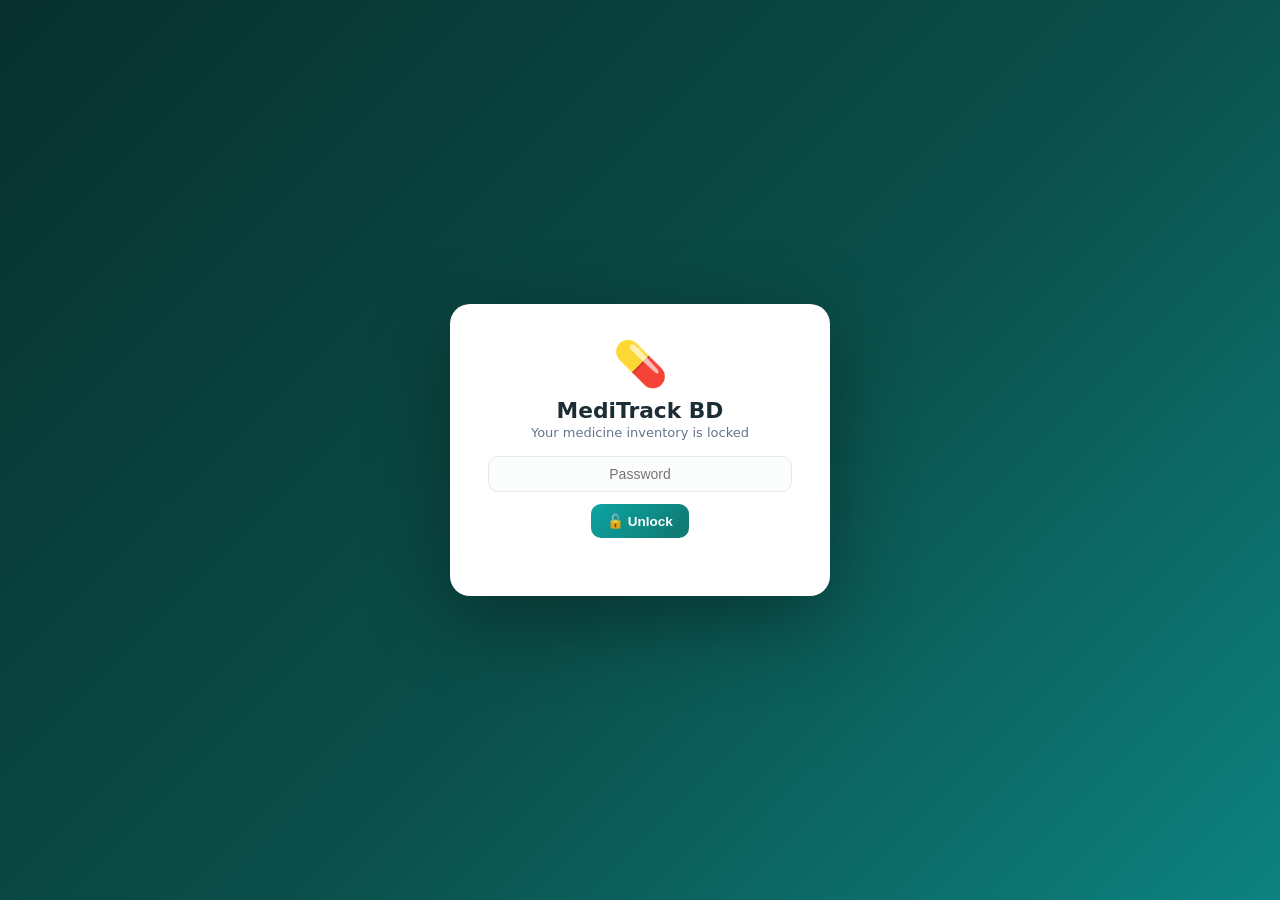
==== app.html @ 870a4122 "MediTrack BD v1.0.0 — medicine inventory & order tracker Chrome extension (data from medex.com.bd)" ====
<!DOCTYPE html>
<html lang="en">
<head>
  <meta charset="UTF-8" />
  <meta name="viewport" content="width=device-width, initial-scale=1" />
  <title>MediTrack BD — Medicine Inventory</title>
  <link rel="stylesheet" href="app.css" />
</head>
<body>
  <div id="app" class="app">

    <!-- ══════════ Sidebar ══════════ -->
    <aside class="sidebar">
      <div class="brand">
        <span class="brand-icon">💊</span>
        <div><div class="brand-name">MediTrack <em>BD</em></div>
        <div class="brand-sub">Inventory &amp; orders</div></div>
      </div>
      <nav class="nav">
        <button class="nav-btn active" data-view="dashboard">🏠 <span>Dashboard</span></button>
        <button class="nav-btn" data-view="inventory">📦 <span>Inventory</span></button>
        <button class="nav-btn" data-view="buy">🛒 <span>Buy</span><span class="pill" id="cart-pill" hidden>0</span></button>
        <button class="nav-btn" data-view="prescriptions">📋 <span>Prescriptions</span></button>
        <button class="nav-btn" data-view="orders">🧾 <span>Orders</span></button>
        <button class="nav-btn" data-view="settings">⚙️ <span>Settings</span></button>
      </nav>
      <div class="sidebar-foot">
        <div class="foot-data">Data source<br /><b>medex.com.bd</b></div>
      </div>
    </aside>

    <!-- ══════════ Main ══════════ -->
    <main class="main">

      <!-- ── Dashboard ── -->
      <section class="view active" id="view-dashboard">
        <header class="view-head">
          <h1>Dashboard</h1>
          <button class="btn primary" id="db-open-inventory">+ Manage inventory</button>
        </header>
        <div class="stat-grid">
          <div class="card stat-card accent-teal"><div class="stat-num" id="st-total">0</div><div class="stat-lbl">Medicines tracked</div></div>
          <div class="card stat-card accent-amber"><div class="stat-num" id="st-low">0</div><div class="stat-lbl">Low / out of stock</div></div>
          <div class="card stat-card accent-red"><div class="stat-num" id="st-expiring">0</div><div class="stat-lbl">Expiring / expired</div></div>
          <div class="card stat-card accent-blue"><div class="stat-num" id="st-value">৳ 0</div><div class="stat-lbl">Stock value (est.)</div></div>
        </div>
        <div class="two-col">
          <div class="card">
            <h3>⚠️ Needs attention — stock</h3>
            <div id="db-low" class="mini-list"></div>
          </div>
          <div class="card">
            <h3>⏰ Expiry watch</h3>
            <div id="db-expiry" class="mini-list"></div>
          </div>
        </div>
        <div class="card">
          <h3>🛒 Current order draft</h3>
          <div id="db-cart-preview" class="mini-list"></div>
          <button class="btn subtle" id="db-goto-buy">Go to Buy →</button>
        </div>
      </section>

      <!-- ── Inventory ── -->
      <section class="view" id="view-inventory">
        <header class="view-head">
          <h1>Inventory</h1>
          <div class="head-actions">
            <input type="search" id="inv-search" class="input search" placeholder="🔍 Search medicine…" />
            <select id="inv-sort" class="input select">
              <option value="name">Sort: Name</option>
              <option value="qty-asc">Sort: Stock (low first)</option>
              <option value="expiry">Sort: Expiry (soonest)</option>
              <option value="value">Sort: Value (high first)</option>
            </select>
            <button class="btn primary" id="inv-add-btn">+ Add from Medex</button>
          </div>
        </header>
        <div id="inv-list" class="inv-list"></div>
        <div id="inv-empty" class="empty" hidden>
          <div class="empty-icon">📦</div>
          <p>No medicines yet.</p>
          <button class="btn primary" id="inv-empty-add">+ Add your first medicine (from medex.com.bd)</button>
        </div>
      </section>

      <!-- ── Buy ── -->
      <section class="view" id="view-buy">
        <header class="view-head">
          <h1>Buy / Order</h1>
          <span class="hint">Order drafts use settings discount by default. Placing an order deducts stock after you receive it.</span>
        </header>
        <div class="buy-grid">
          <div class="card">
            <h3>Add items to order</h3>
            <div class="form-row"><label>Medicine</label><select id="buy-med" class="input select"></select></div>
            <div class="form-row three">
              <div><label>Quantity (pcs)</label><input type="number" id="buy-qty" class="input" min="1" value="1" /></div>
              <div><label>Discount %</label><input type="number" id="buy-discount" class="input" min="0" max="100" /></div>
              <div><label>Pack info</label><input type="text" id="buy-pack" class="input" readonly placeholder="—" /></div>
            </div>
            <div id="buy-preview" class="calc-preview"></div>
            <button class="btn primary" id="buy-add">Add to order</button>
          </div>
          <div class="card">
            <h3>🧾 Order draft</h3>
            <div id="cart-list" class="cart-list"></div>
            <div id="cart-totals"></div>
            <div class="row-gap">
              <button class="btn primary" id="cart-place">✔ Place order &amp; save</button>
              <button class="btn subtle" id="cart-copy">📋 Copy order text</button>
              <button class="btn danger subtle" id="cart-clear">Clear</button>
            </div>
          </div>
        </div>
      </section>

      <!-- ── Prescriptions ── -->
      <section class="view" id="view-prescriptions">
        <header class="view-head">
          <h1>Prescriptions</h1>
          <button class="btn primary" id="px-goto-settings">+ Add / edit prescriptions in Settings</button>
        </header>
        <div id="px-list"></div>
        <div class="card note">
          ℹ️ Prescriptions are managed under <b>Settings → Prescriptions</b> (password-protected). Here you can recalculate coverage against your current stock, and push any shortfall straight into the Buy order.
        </div>
      </section>

      <!-- ── Orders ── -->
      <section class="view" id="view-orders">
        <header class="view-head"><h1>Order history</h1></header>
        <div id="orders-list"></div>
        <div class="empty" id="orders-empty" hidden>
          <div class="empty-icon">🧾</div><p>No orders placed yet.</p>
        </div>
      </section>

      <!-- ── Settings ── -->
      <section class="view" id="view-settings">
        <header class="view-head"><h1>Settings</h1></header>

        <!-- password gate -->
        <div id="settings-gate" class="gate card">
          <div class="lock-icon">🔒</div>
          <h3>Settings are password protected</h3>
          <p class="hint">Enter the admin password to manage settings, inventory sourcing and prescriptions.</p>
          <input type="password" id="gate-pw" class="input" placeholder="Admin password" autocomplete="off" />
          <div class="row-gap">
            <button class="btn primary" id="gate-unlock">Unlock</button>
          </div>
          <div class="err" id="gate-err"></div>
        </div>

        <div id="settings-content" hidden>
          <div class="two-col">
            <div class="card">
              <h3>🎨 Preferences</h3>
              <div class="form-row three">
                <div><label>Default discount %</label><input type="number" id="pf-discount" class="input" min="0" max="100" /></div>
                <div><label>Default low-stock threshold</label><input type="number" id="pf-threshold" class="input" min="0" /></div>
                <div><label>Expiry alert (days before)</label><input type="number" id="pf-expirydays" class="input" min="1" /></div>
              </div>
              <label class="check"><input type="checkbox" id="pf-notify-low" /> Browser notifications for low stock</label>
              <label class="check"><input type="checkbox" id="pf-notify-expiry" /> Browser notifications for expiring meds</label>
              <div class="row-gap">
                <button class="btn primary" id="pf-save">Save preferences</button>
                <button class="btn subtle" id="pf-test-notify">🔔 Send test notification</button>
              </div>
            </div>

            <div class="card">
              <h3>🔐 Security</h3>
              <div class="form-row"><label>Current password</label><input type="password" id="pg-current" class="input" autocomplete="off" /></div>
              <div class="form-row two">
                <div><label>New password</label><input type="password" id="pg-new" class="input" autocomplete="off" /></div>
                <div><label>Repeat new password</label><input type="password" id="pg-new2" class="input" autocomplete="off" /></div>
              </div>
              <div class="row-gap">
                <button class="btn primary" id="pg-change">Change password</button>
                <button class="btn subtle" id="pg-lock">🔒 Lock app now</button>
              </div>
              <div class="err" id="pg-err"></div>
              <div class="ok" id="pg-ok"></div>
            </div>
          </div>

          <div class="card" id="medex-card">
            <h3>🔎 Add medicine from medex.com.bd</h3>
            <p class="hint">Search MedEx for a product, pick one, and it will be added to your inventory with price &amp; pack data fetched from the product page.</p>
            <div class="search-row">
              <input type="search" id="mx-q" class="input search grow" placeholder="e.g. napa, secalin, monas…" />
              <select id="mx-type" class="input select">
                <option value="search">Brand / default</option>
                <option value="brands">Brand only</option>
                <option value="generics">Generic name</option>
              </select>
              <button class="btn primary" id="mx-go">Search</button>
            </div>
            <div id="mx-results" class="mx-results"></div>
          </div>

          <div class="two-col">
            <div class="card">
              <h3>📋 Prescriptions</h3>
              <p class="hint">Add each prescribed medicine with dose &amp; duration. MediTrack calculates how many pieces the course needs and compares it with your stock.</p>
              <div class="form-row"><label>Prescription title (e.g. Dr. Rahman — 12 Sep)</label><input type="text" id="px-title" class="input" placeholder="Doctor / date" /></div>
              <div id="px-items-build"></div>
              <button class="btn subtle" id="px-add-item">+ Add medicine to this prescription</button>
              <div class="row-gap"><button class="btn primary" id="px-save">💾 Save prescription</button></div>
              <div id="px-build-preview" class="calc-preview small"></div>
              <h3 class="mt">Saved prescriptions</h3>
              <div id="px-manage"></div>
            </div>

            <div class="card">
              <h3>💾 Data</h3>
              <div class="row-gap wrap">
                <button class="btn subtle" id="dt-export">⬇ Export data (JSON)</button>
                <label class="btn subtle file-btn">⬆ Import data<input type="file" id="dt-import" accept="application/json" hidden /></label>
                <button class="btn danger subtle" id="dt-reset">🗑 Factory reset</button>
              </div>
              <p class="hint">Everything is stored locally in your browser (chrome.storage). Nothing is uploaded anywhere.</p>
            </div>
          </div>
        </div>
      </section>
    </main>
  </div>

  <!-- ══════════ Lock / first-run setup screen ══════════ -->
  <div id="lockscreen" class="lockscreen" hidden>
    <div class="lock-card">
      <div class="lock-logo">💊</div>
      <h2 id="lock-title">MediTrack BD</h2>
      <p id="lock-sub">Your medicine inventory is locked</p>
      <input type="password" id="lock-pw" class="input" placeholder="Password" autocomplete="off" />
      <input type="password" id="lock-pw2" class="input" placeholder="Repeat password" autocomplete="off" hidden />
      <button class="btn primary" id="lock-unlock">🔓 Unlock</button>
      <div class="err" id="lock-err"></div>
    </div>
  </div>

  <!-- ══════════ Modal: add / edit inventory item ══════════ -->
  <div id="modal" class="modal-wrap" hidden>
    <div class="modal card">
      <h3 id="modal-title">Add medicine</h3>
      <div class="mex-summary" id="modal-medex"></div>
      <div class="form-row two">
        <div><label>Name</label><input id="f-name" class="input" /></div>
        <div><label>Strength / form</label><input id="f-strength" class="input" /></div>
      </div>
      <div class="form-row two">
        <div><label>Generic</label><input id="f-generic" class="input" /></div>
        <div><label>Company</label><input id="f-company" class="input" /></div>
      </div>
      <div class="form-row three">
        <div><label>Stock qty (pcs)</label><input type="number" id="f-qty" class="input" min="0" value="0" /></div>
        <div><label>Low-stock threshold</label><input type="number" id="f-threshold" class="input" min="0" /></div>
        <div><label>Unit price (৳)</label><input type="number" id="f-price" class="input" min="0" step="0.01" /></div>
      </div>
      <div class="form-row three">
        <div><label>Pack size (pcs/pack)</label><input type="number" id="f-packsize" class="input" min="1" /></div>
        <div><label>Strip price (৳)</label><input type="number" id="f-strip" class="input" min="0" step="0.01" /></div>
        <div><label>Expiry date</label><input type="date" id="f-expiry" class="input" /></div>
      </div>
      <div class="mex-hint" id="modal-hint"></div>
      <div class="row-gap">
        <button class="btn primary" id="modal-save">Save to inventory</button>
        <button class="btn subtle" id="modal-cancel">Cancel</button>
      </div>
    </div>
  </div>

  <div id="toast" class="toast" hidden></div>
  <script src="app.js"></script>
</body>
</html>
---- app.css ----
/* ═══════════════ MediTrack BD ═══════════════ */
:root {
  --teal: #0ea5a4;
  --teal-dark: #0f766e;
  --teal-deep: #0b4f4a;
  --bg: #f4f8f9;
  --card: #ffffff;
  --line: #e2eaec;
  --text: #1d2d35;
  --muted: #64748b;
  --amber: #d97706;
  --red: #dc2626;
  --blue: #2563eb;
  --radius: 14px;
  --shadow: 0 1px 3px rgba(16, 52, 56, .08), 0 8px 24px rgba(16, 52, 56, .06);
}
* { box-sizing: border-box; }
html, body { margin: 0; height: 100%; }
body {
  font-family: "Segoe UI", system-ui, -apple-system, sans-serif;
  background: var(--bg); color: var(--text); font-size: 14.5px;
}

.app { display: flex; min-height: 100vh; }

/* ── Sidebar ── */
.sidebar {
  width: 232px; flex-shrink: 0; position: sticky; top: 0; align-self: flex-start;
  height: 100vh; display: flex; flex-direction: column;
  background: linear-gradient(180deg, var(--teal-deep), #07302d);
  color: #d6ebe9; padding: 20px 14px;
}
.brand { display: flex; gap: 10px; align-items: center; margin-bottom: 26px; padding: 0 6px; }
.brand-icon { font-size: 26px; }
.brand-name { font-weight: 700; font-size: 17px; color: #fff; }
.brand-name em { font-style: normal; color: #5eead4; }
.brand-sub { font-size: 11px; opacity: .7; }
.nav { display: flex; flex-direction: column; gap: 4px; flex: 1; }
.nav-btn {
  display: flex; align-items: center; gap: 10px; width: 100%;
  background: none; border: none; color: #cfe6e4; font-size: 14px; font-weight: 500;
  padding: 11px 12px; border-radius: 10px; cursor: pointer; text-align: left;
  transition: background .15s;
}
.nav-btn:hover { background: rgba(255, 255, 255, .08); color: #fff; }
.nav-btn.active { background: rgba(255, 255, 255, .14); color: #fff; font-weight: 600; }
.pill {
  margin-left: auto; background: var(--amber); color: #fff; font-size: 11px; font-weight: 700;
  min-width: 20px; height: 20px; border-radius: 10px; display: inline-flex;
  align-items: center; justify-content: center; padding: 0 6px;
}
.sidebar-foot { padding: 12px 6px 0; font-size: 11px; opacity: .75; border-top: 1px solid rgba(255,255,255,.12); }

/* ── Main ── */
.main { flex: 1; padding: 28px 34px 60px; max-width: 1150px; }
.view { display: none; animation: fade .18s ease; }
.view.active { display: block; }
@keyframes fade { from { opacity: 0; transform: translateY(4px);} to { opacity: 1; transform: none;} }
.view-head {
  display: flex; align-items: center; justify-content: space-between; gap: 14px;
  flex-wrap: wrap; margin-bottom: 22px;
}
.view-head h1 { margin: 0; font-size: 24px; letter-spacing: -.3px; }
.hint { font-size: 12.5px; color: var(--muted); }
.head-actions { display: flex; gap: 8px; align-items: center; flex-wrap: wrap; }

/* ── Cards ── */
.card {
  background: var(--card); border: 1px solid var(--line); border-radius: var(--radius);
  padding: 18px 20px; box-shadow: var(--shadow); margin-bottom: 18px;
}
.card h3 { margin: 0 0 12px; font-size: 15.5px; display: flex; align-items: center; gap: 6px; }
.card h3.mt { margin-top: 18px; }
.two-col { display: grid; grid-template-columns: 1fr 1fr; gap: 18px; }
@media (max-width: 900px) { .two-col { grid-template-columns: 1fr; } }

/* ── Stat cards ── */
.stat-grid { display: grid; grid-template-columns: repeat(4, 1fr); gap: 14px; margin-bottom: 18px; }
@media (max-width: 900px) { .stat-grid { grid-template-columns: repeat(2, 1fr); } }
.stat-card { position: relative; overflow: hidden; padding: 16px 18px; margin-bottom: 0; }
.stat-card::before {
  content: ""; position: absolute; inset: 0 auto 0 0; width: 4px; border-radius: 4px 0 0 4px;
}
.accent-teal::before { background: var(--teal); }
.accent-amber::before { background: var(--amber); }
.accent-red::before { background: var(--red); }
.accent-blue::before { background: var(--blue); }
.stat-num { font-size: 28px; font-weight: 700; letter-spacing: -.5px; }
.stat-lbl { font-size: 12px; color: var(--muted); margin-top: 2px; }

/* ── Mini lists ── */
.mini-list { display: flex; flex-direction: column; gap: 8px; }
.mini-item {
  display: flex; justify-content: space-between; align-items: center; gap: 10px;
  padding: 9px 12px; background: #f7fafa; border: 1px solid var(--line); border-radius: 10px; font-size: 13.5px;
}
.mini-item .num { font-weight: 700; white-space: nowrap; }
.mini-empty { color: var(--muted); font-size: 13px; padding: 6px 2px; }

/* ── Buttons ── */
.btn {
  border: none; border-radius: 10px; padding: 9px 16px; font-size: 13.5px; font-weight: 600;
  cursor: pointer; transition: filter .12s, transform .05s; display: inline-flex; align-items: center; gap: 6px;
}
.btn:active { transform: translateY(1px); }
.btn.primary { background: linear-gradient(135deg, var(--teal), var(--teal-dark)); color: #fff; }
.btn.subtle { background: #eef4f5; color: var(--teal-dark); }
.btn.danger { background: #fef2f2; color: var(--red); }
.btn.tiny { padding: 5px 10px; font-size: 12px; border-radius: 8px; }
.btn:hover { filter: brightness(1.07); }
.btn[disabled] { opacity: .55; cursor: not-allowed; }
.row-gap { display: flex; gap: 8px; margin-top: 12px; flex-wrap: wrap; }
.wrap { flex-wrap: wrap; }

/* ── Inputs ── */
.input {
  width: 100%; padding: 9px 12px; border: 1.5px solid var(--line); border-radius: 10px;
  font-size: 14px; background: #fbfdfd; color: var(--text); outline: none;
  transition: border .15s, box-shadow .15s;
}
.input:focus { border-color: var(--teal); box-shadow: 0 0 0 3px rgba(14, 165, 164, .14); }
.form-row { margin-bottom: 12px; }
.form-row label {
  display: block; font-size: 11.5px; font-weight: 600; color: var(--muted);
  text-transform: uppercase; letter-spacing: .04em; margin-bottom: 5px;
}
.form-row.two { display: grid; grid-template-columns: 1fr 1fr; gap: 12px; }
.form-row.three { display: grid; grid-template-columns: 1fr 1fr 1fr; gap: 12px; }
@media (max-width: 700px) { .form-row.two, .form-row.three { grid-template-columns: 1fr; } }
.check { display: flex; align-items: center; gap: 8px; margin: 8px 0; font-size: 13.5px; cursor: pointer; }
.check input { width: 16px; height: 16px; accent-color: var(--teal-dark); }
.err { color: var(--red); font-size: 12.5px; margin-top: 8px; min-height: 16px; }
.ok { color: var(--teal-dark); font-size: 12.5px; margin-top: 4px; }

/* ── Inventory list ── */
.inv-list { display: flex; flex-direction: column; gap: 10px; }
.inv-card {
  background: var(--card); border: 1px solid var(--line); border-radius: var(--radius);
  padding: 14px 18px; box-shadow: var(--shadow); display: grid;
  grid-template-columns: 34px 1fr auto auto; gap: 12px; align-items: center;
}
@media (max-width: 800px) { .inv-card { grid-template-columns: 30px 1fr; } .inv-right, .inv-stock { grid-column: 2; } }
.inv-icon {
  width: 34px; height: 34px; border-radius: 10px; background: #e6f5f3;
  display: flex; align-items: center; justify-content: center; font-size: 17px;
}
.inv-title { font-weight: 700; font-size: 14.5px; }
.inv-title a { color: inherit; text-decoration: none; }
.inv-title a:hover { color: var(--teal-dark); }
.inv-meta { font-size: 12px; color: var(--muted); margin-top: 2px; }
.badges { margin-top: 6px; display: flex; gap: 6px; flex-wrap: wrap; }
.badge {
  font-size: 10.5px; font-weight: 700; padding: 2px 8px; border-radius: 20px;
  text-transform: uppercase; letter-spacing: .03em;
}
.badge.low { background: #fef3c7; color: #92400e; }
.badge.out { background: #fee2e2; color: #991b1b; }
.badge.expiring { background: #fce7f3; color: #9d174d; }
.badge.ok { background: #d1fae5; color: #065f46; }
.inv-stock { display: flex; align-items: center; gap: 7px; }
.stock-num { font-size: 16px; font-weight: 700; min-width: 34px; text-align: center; }
.icon-btn {
  width: 28px; height: 28px; border-radius: 8px; border: 1.5px solid var(--line);
  background: #fff; font-size: 15px; cursor: pointer; font-weight: 700; color: var(--teal-dark);
  display: inline-flex; align-items: center; justify-content: center;
}
.icon-btn:hover { background: #eef7f6; }
.icon-btn.warn { color: var(--amber); }
.icon-btn.danger { color: var(--red); }
.inv-right { display: flex; gap: 6px; align-items: center; }
.inv-price { font-size: 13px; color: var(--muted); text-align: right; min-width: 70px; }
.inv-price b { color: var(--text); }

/* ── Buy ── */
.buy-grid { display: grid; grid-template-columns: 1fr 1.1fr; gap: 18px; align-items: start; }
@media (max-width: 900px) { .buy-grid { grid-template-columns: 1fr; } }
.search-row { display: flex; gap: 8px; }
.grow { flex: 1; }
.calc-preview {
  background: #f0faf8; border: 1px dashed #b9e0db; border-radius: 10px; padding: 12px 14px;
  margin: 8px 0; font-size: 13.5px; line-height: 1.7;
}
.calc-preview.small { padding: 8px 10px; font-size: 12.5px; }
.calc-preview .total { font-weight: 700; font-size: 16px; color: var(--teal-dark); }
.cart-list { display: flex; flex-direction: column; gap: 8px; margin-bottom: 6px; }
.cart-line {
  display: grid; grid-template-columns: 1fr auto auto auto; gap: 10px; align-items: center;
  background: #f7fafa; border: 1px solid var(--line); border-radius: 10px; padding: 9px 12px; font-size: 13.5px;
}
.cart-line .c-name { font-weight: 600; }
.cart-line .c-sub { font-size: 11.5px; color: var(--muted); }
.cart-totals-row {
  display: flex; justify-content: space-between; padding: 5px 12px; font-size: 13.5px; color: var(--muted);
}
.cart-totals-row.grand {
  border-top: 2px solid var(--line); margin-top: 6px; padding-top: 10px;
  font-size: 16px; font-weight: 700; color: var(--teal-dark);
}

/* ── Prescriptions ── */
.px-card {
  background: var(--card); border: 1px solid var(--line); border-radius: var(--radius);
  padding: 18px 20px; box-shadow: var(--shadow); margin-bottom: 16px;
}
.px-item-grid {
  display: grid; grid-template-columns: 1.4fr .6fr .6fr .6fr auto; gap: 8px;
  align-items: end; margin-bottom: 8px;
}
@media (max-width: 820px) { .px-item-grid { grid-template-columns: 1fr 1fr; } }
.px-row-mini {
  display: grid; grid-template-columns: 1.5fr 1fr; gap: 6px 12px; align-items: center;
  padding: 9px 12px; background: #f7fafa; border: 1px solid var(--line); border-radius: 10px;
  font-size: 13px; margin-bottom: 8px;
}
.px-row-mini .big { font-weight: 600; }
.px-row-mini .calc { color: var(--teal-dark); font-weight: 600; }
.px-note-row { margin-top: 10px; color: var(--muted); font-size: 12.5px; }

/* ── Orders ── */
.order-card {
  background: var(--card); border: 1px solid var(--line); border-radius: var(--radius);
  padding: 16px 20px; box-shadow: var(--shadow); margin-bottom: 14px;
}
.order-head { display: flex; justify-content: space-between; align-items: center; gap: 10px; flex-wrap: wrap; }
.order-date { font-weight: 700; }
.order-opens { font-size: 12.5px; color: var(--muted); }
.order-lines { margin: 12px 0 4px; display: none; }
.order-card.open .order-lines { display: block; }

/* ── Settings gate ── */
.gate { text-align: center; padding: 40px 20px; }
.gate .input { max-width: 320px; margin: 0 auto 12px; display: block; text-align: center; }
.lock-icon { font-size: 40px; }

/* MedEx results */
.mx-results { display: flex; flex-direction: column; gap: 8px; margin-top: 14px; max-height: 430px; overflow: auto; }
.mx-row {
  display: flex; justify-content: space-between; gap: 12px; align-items: center;
  border: 1px solid var(--line); border-radius: 10px; padding: 10px 14px; background: #fbfdfd;
}
.mx-name { font-weight: 700; font-size: 13.5px; }
.mx-meta { font-size: 12px; color: var(--muted); }
.mx-loader { color: var(--muted); font-size: 13px; padding: 14px 4px; }

/* Modal */
.modal-wrap {
  position: fixed; inset: 0; background: rgba(9, 34, 36, .48); backdrop-filter: blur(3px);
  display: flex; align-items: flex-start; justify-content: center; padding: 6vh 16px; z-index: 50; overflow: auto;
}
.modal { max-width: 640px; width: 100%; margin-bottom: 6vh; animation: fade .15s ease; }
.mex-summary {
  background: #eef7f6; border: 1px solid #cfe6e2; border-radius: 10px; padding: 10px 14px;
  font-size: 13px; margin-bottom: 14px; line-height: 1.6;
}
.mex-hint { font-size: 12px; color: var(--amber); min-height: 15px; margin-bottom: 8px; }

/* Lock screen */
.lockscreen {
  position: fixed; inset: 0; z-index: 100; display: flex; align-items: center; justify-content: center;
  background: linear-gradient(135deg, #07302d 0%, #0b4f4a 55%, #0ea5a4 130%);
}
.lock-card {
  background: #fff; border-radius: 20px; padding: 34px 38px; text-align: center;
  box-shadow: 0 24px 80px rgba(0,0,0,.35); width: min(92vw, 380px);
}
.lock-logo { font-size: 44px; }
.lock-card h2 { margin: 8px 0 2px; }
.lock-card p { color: var(--muted); font-size: 13px; margin: 0 0 16px; }
.lock-card .input { text-align: center; margin-bottom: 12px; }

/* Toast */
.toast {
  position: fixed; bottom: 26px; left: 50%; transform: translateX(-50%);
  background: #123a38; color: #fff; padding: 11px 22px; border-radius: 12px;
  font-size: 13.5px; box-shadow: 0 10px 30px rgba(0,0,0,.25); z-index: 60; animation: fade .2s ease;
}
.toast.err { background: #7f1d1d; }

/* Empty states */
.empty { text-align: center; padding: 50px 20px; color: var(--muted); }
.empty-icon { font-size: 44px; margin-bottom: 8px; }
.note { background: #f0faf8; }

@media (max-width: 760px) {
  .app { flex-direction: column; }
  .sidebar { width: 100%; height: auto; position: static; flex-direction: row; flex-wrap: wrap; align-items: center; padding: 12px; }
  .nav { flex-direction: row; flex-wrap: wrap; }
  .sidebar-foot { display: none; }
  .main { padding: 20px 14px 50px; }
}

@media print { .sidebar, .view-head, .btn { display: none !important; } }
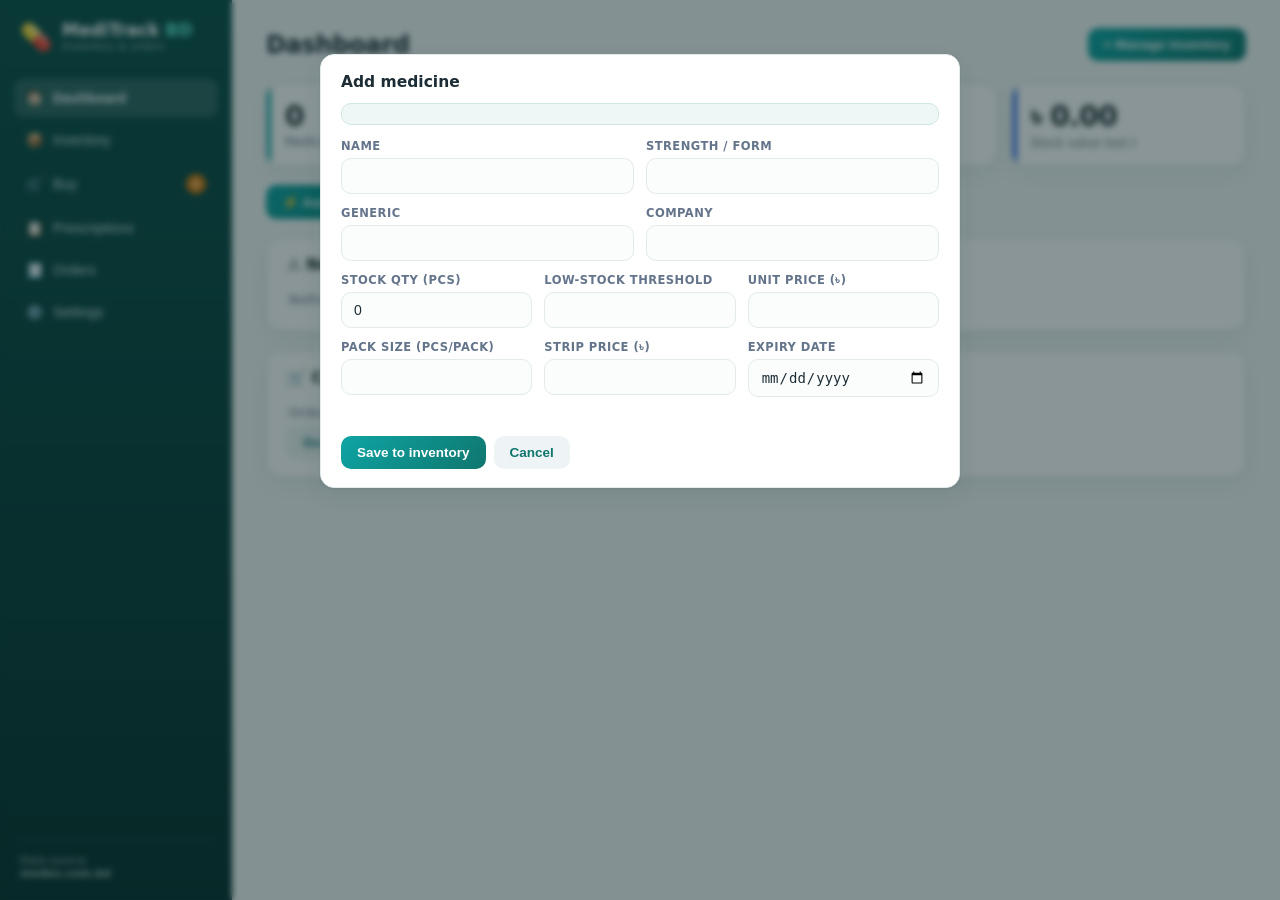
==== commit f35a1ae3: "v1.3.0: password now protects Settings only (app itself always open), single robust verify path used" ====
--- a/app.html
+++ b/app.html
@@ -39,10 +39,15 @@
           <button class="btn primary" id="db-open-inventory">+ Manage inventory</button>
         </header>
         <div class="stat-grid">
-          <div class="card stat-card accent-teal"><div class="stat-num" id="st-total">0</div><div class="stat-lbl">Medicines tracked</div></div>
+          <div class="card stat-card accent-teal">
+            <div class="stat-num" id="st-total">0</div><div class="stat-lbl">Medicines tracked</div>
+          </div>
           <div class="card stat-card accent-amber"><div class="stat-num" id="st-low">0</div><div class="stat-lbl">Low / out of stock</div></div>
           <div class="card stat-card accent-red"><div class="stat-num" id="st-expiring">0</div><div class="stat-lbl">Expiring / expired</div></div>
           <div class="card stat-card accent-blue"><div class="stat-num" id="st-value">৳ 0</div><div class="stat-lbl">Stock value (est.)</div></div>
+        </div>
+        <div class="row-gap" style="margin-bottom:18px">
+          <button class="btn primary" id="db-auto-order">⚡ Auto-generate order</button>
         </div>
         <div class="two-col">
           <div class="card">
@@ -103,7 +108,8 @@
             <button class="btn primary" id="buy-add">Add to order</button>
           </div>
           <div class="card">
-            <h3>🧾 Order draft</h3>
+            <h3>🧾 Order draft <button class="btn tiny primary" id="cart-auto" style="margin-left:auto">⚡ Auto-generate</button></h3>
+            <p class="hint">Auto-generate fills the draft for you: prescription shortfalls first, then restock-to-threshold for low/out-of-stock items. Review, adjust, place.</p>
             <div id="cart-list" class="cart-list"></div>
             <div id="cart-totals"></div>
             <div class="row-gap">
@@ -140,14 +146,16 @@
       <section class="view" id="view-settings">
         <header class="view-head"><h1>Settings</h1></header>
 
-        <!-- password gate -->
-        <div id="settings-gate" class="gate card">
-          <div class="lock-icon">🔒</div>
-          <h3>Settings are password protected</h3>
-          <p class="hint">Enter the admin password to manage settings, inventory sourcing and prescriptions.</p>
+        <!-- password gate (protects Settings ONLY) -->
+        <div id="settings-gate" class="gate card" hidden>
+          <div class="lock-icon" id="gate-icon">🔒</div>
+          <h3 id="gate-title">Settings are password protected</h3>
+          <p class="hint" id="gate-sub">Enter the admin password to manage settings, inventory sourcing and prescriptions.</p>
           <input type="password" id="gate-pw" class="input" placeholder="Admin password" autocomplete="off" />
-          <div class="row-gap">
+          <input type="password" id="gate-pw2" class="input" placeholder="Repeat password" autocomplete="off" hidden />
+          <div class="row-gap" style="justify-content:center">
             <button class="btn primary" id="gate-unlock">Unlock</button>
+            <button class="btn subtle" id="gate-forgot" hidden>Forgot password?</button>
           </div>
           <div class="err" id="gate-err"></div>
         </div>
@@ -163,9 +171,11 @@
               </div>
               <label class="check"><input type="checkbox" id="pf-notify-low" /> Browser notifications for low stock</label>
               <label class="check"><input type="checkbox" id="pf-notify-expiry" /> Browser notifications for expiring meds</label>
+              <label class="check"><input type="checkbox" id="pf-notify-price" /> Notify when MedEx prices change (auto-synced)</label>
               <div class="row-gap">
                 <button class="btn primary" id="pf-save">Save preferences</button>
                 <button class="btn subtle" id="pf-test-notify">🔔 Send test notification</button>
+                <button class="btn subtle" id="pf-sync-prices">🔄 Sync MedEx prices now</button>
               </div>
             </div>
 
@@ -178,7 +188,7 @@
               </div>
               <div class="row-gap">
                 <button class="btn primary" id="pg-change">Change password</button>
-                <button class="btn subtle" id="pg-lock">🔒 Lock app now</button>
+                <button class="btn subtle" id="pg-lock">🔒 Lock settings</button>
               </div>
               <div class="err" id="pg-err"></div>
               <div class="ok" id="pg-ok"></div>
@@ -228,19 +238,6 @@
     </main>
   </div>
 
-  <!-- ══════════ Lock / first-run setup screen ══════════ -->
-  <div id="lockscreen" class="lockscreen" hidden>
-    <div class="lock-card">
-      <div class="lock-logo">💊</div>
-      <h2 id="lock-title">MediTrack BD</h2>
-      <p id="lock-sub">Your medicine inventory is locked</p>
-      <input type="password" id="lock-pw" class="input" placeholder="Password" autocomplete="off" />
-      <input type="password" id="lock-pw2" class="input" placeholder="Repeat password" autocomplete="off" hidden />
-      <button class="btn primary" id="lock-unlock">🔓 Unlock</button>
-      <div class="err" id="lock-err"></div>
-    </div>
-  </div>
-
   <!-- ══════════ Modal: add / edit inventory item ══════════ -->
   <div id="modal" class="modal-wrap" hidden>
     <div class="modal card">
